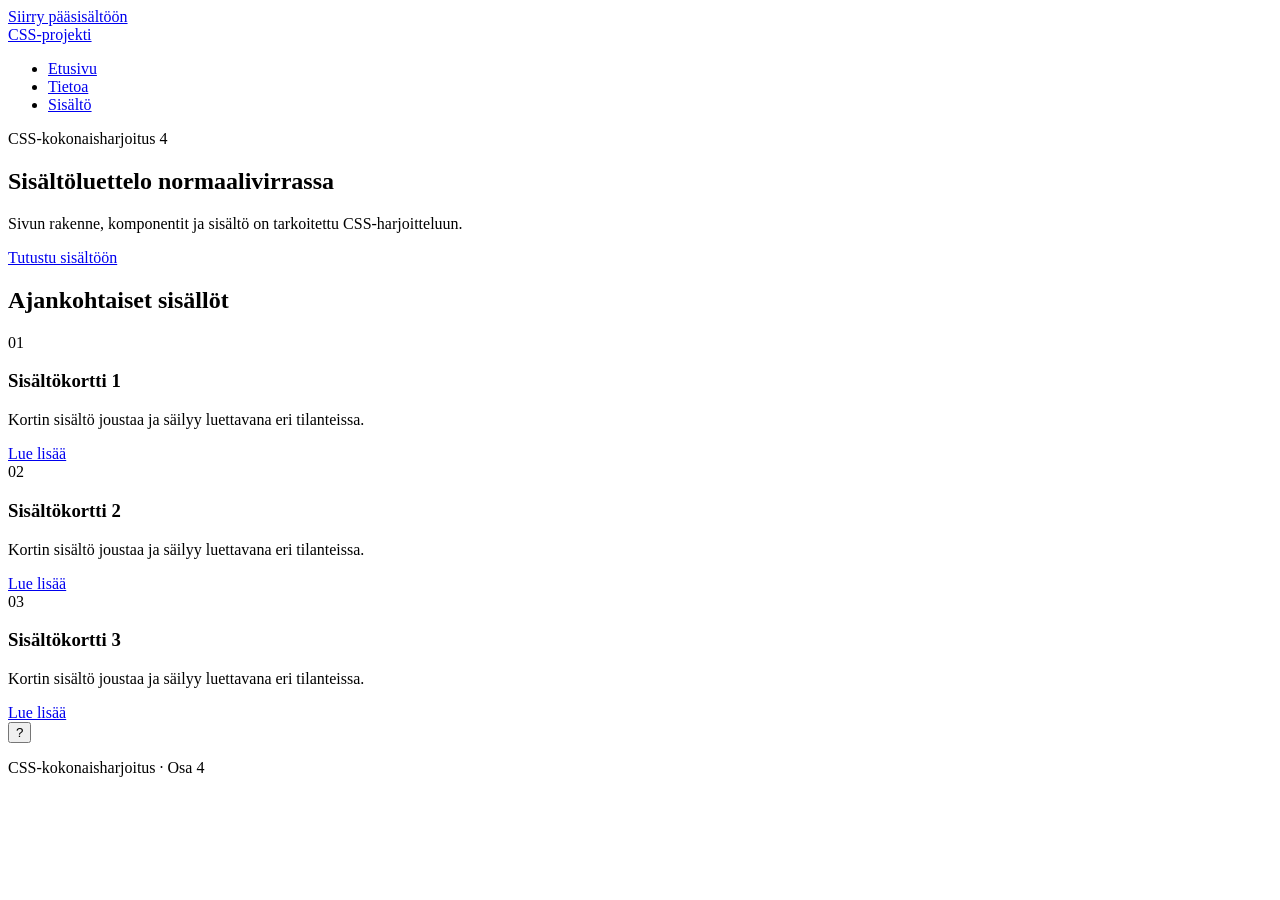
==== CSS-aloitustiedostot-Osat1-20/CSS-aloitustiedostot-Osat1-20/osa4-css-kokonaisharjoitus/index.html @ 395ceeda "aloitustiedostot." ====
<!DOCTYPE html>
<html lang="fi">
<head>
  <meta charset="UTF-8">
  <meta name="viewport" content="width=device-width, initial-scale=1.0">
  <title>Sisältöluettelo normaalivirrassa</title>
  <link rel="stylesheet" href="css/styles.css">
</head>
<body>
  <a class="skip-link" href="#main-content">Siirry pääsisältöön</a>
  <header class="site-header" id="top">
    <a class="brand" href="index.html">CSS-projekti</a>
    <nav aria-label="Päänavigaatio">
      <ul class="nav-list">
        <li><a href="index.html" aria-current="page">Etusivu</a></li>
        <li><a href="pages/tietoa.html">Tietoa</a></li>
        <li><a href="#cards">Sisältö</a></li>
        
      </ul>
    </nav>
  </header>
  <main id="main-content">
    <section class="hero">
      <p class="eyebrow">CSS-kokonaisharjoitus 4</p>
      <h1>Sisältöluettelo normaalivirrassa</h1>
      <p class="hero__lead">Sivun rakenne, komponentit ja sisältö on tarkoitettu CSS-harjoitteluun.</p>
      <a class="button button--primary" href="#cards">Tutustu sisältöön</a>
    </section>
    <section class="content-section" id="cards">
      <h2>Ajankohtaiset sisällöt</h2>
      <div class="card-list">
      <article class="card">
        <span class="card__badge">01</span>
        <h3 class="card__title">Sisältökortti 1</h3>
        <p class="card__text">Kortin sisältö joustaa ja säilyy luettavana eri tilanteissa.</p>
        <a class="button" href="#">Lue lisää</a>
      </article>
      <article class="card card--featured">
        <span class="card__badge">02</span>
        <h3 class="card__title">Sisältökortti 2</h3>
        <p class="card__text">Kortin sisältö joustaa ja säilyy luettavana eri tilanteissa.</p>
        <a class="button" href="#">Lue lisää</a>
      </article>
      <article class="card">
        <span class="card__badge">03</span>
        <h3 class="card__title">Sisältökortti 3</h3>
        <p class="card__text">Kortin sisältö joustaa ja säilyy luettavana eri tilanteissa.</p>
        <a class="button" href="#">Lue lisää</a>
      </article>
      </div>
    </section>
  </main>
  <button class="help-button" type="button" aria-label="Avaa ohje">?</button>
  <footer class="site-footer"><p>CSS-kokonaisharjoitus · Osa 4</p></footer>
</body>
</html>
---- CSS-aloitustiedostot-Osat1-20/CSS-aloitustiedostot-Osat1-20/osa4-css-kokonaisharjoitus/css/styles.css ----
/* CSS-kokonaisharjoitus, osa 4 */

/* Aloita CSS:n kirjoittaminen tämän kommentin alta. */
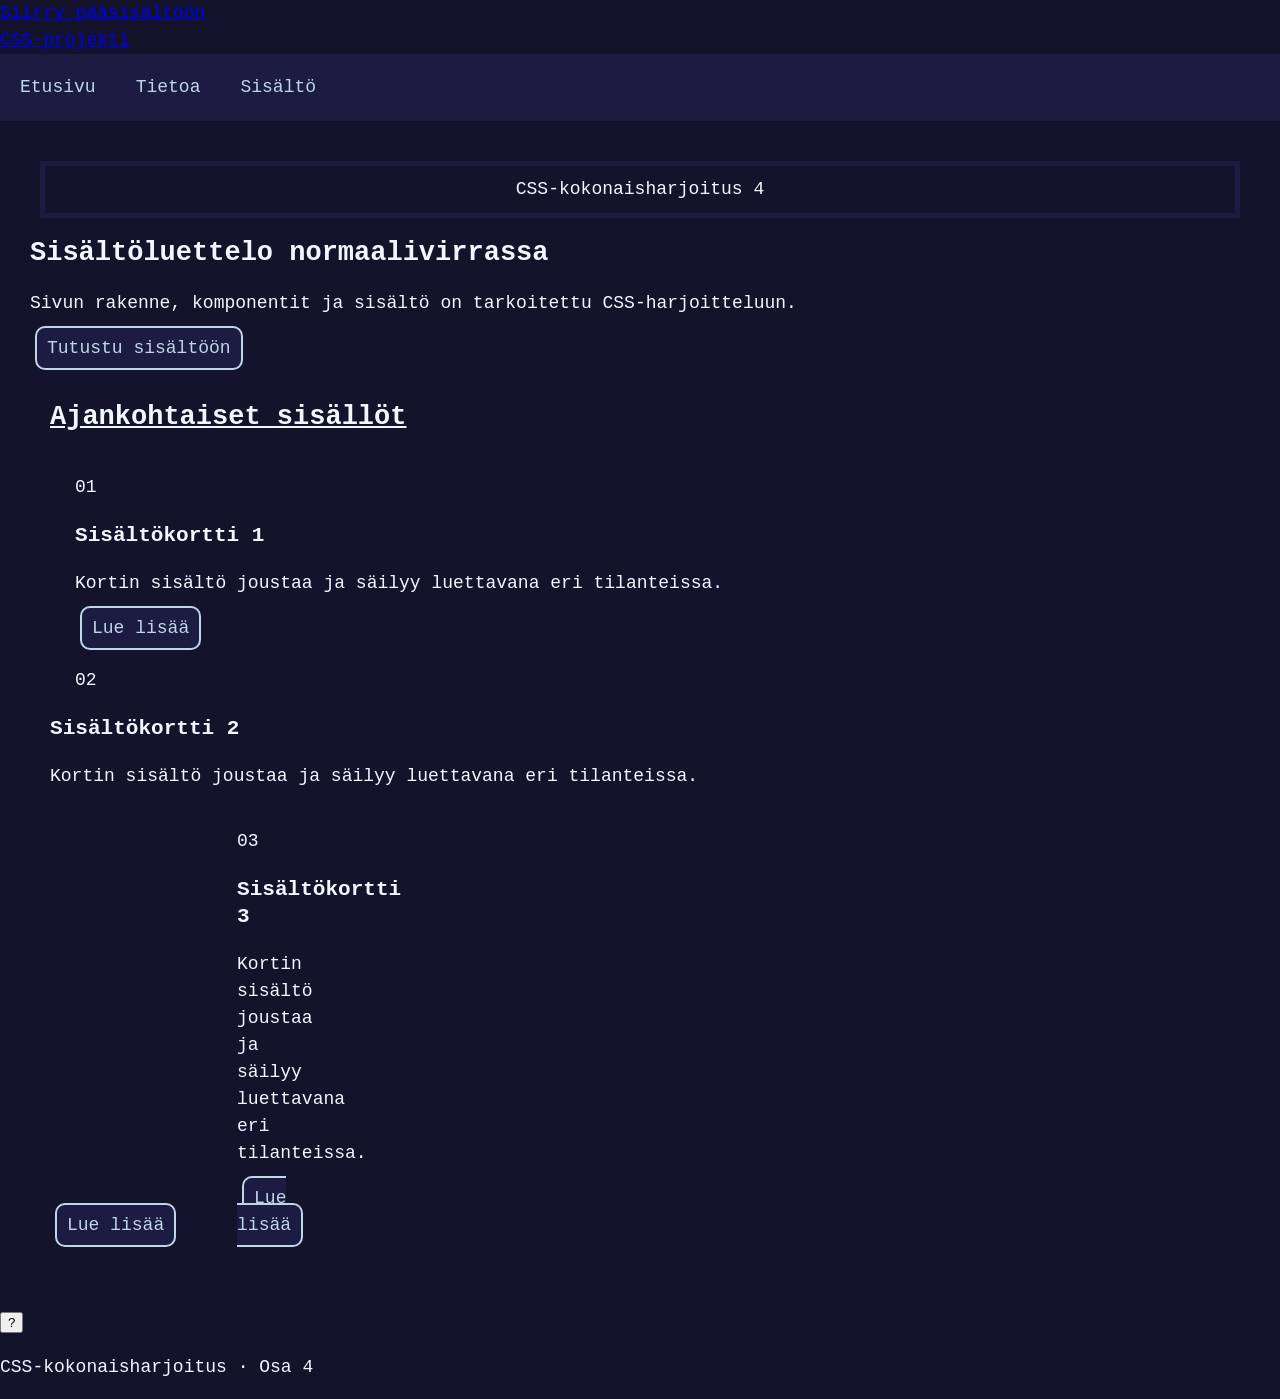
==== commit e814bdac: "22.9. tehtäviä" ====
--- a/CSS-aloitustiedostot-Osat1-20/CSS-aloitustiedostot-Osat1-20/osa4-css-kokonaisharjoitus/index.html
+++ b/CSS-aloitustiedostot-Osat1-20/CSS-aloitustiedostot-Osat1-20/osa4-css-kokonaisharjoitus/index.html
@@ -29,24 +29,24 @@
     <section class="content-section" id="cards">
       <h2>Ajankohtaiset sisällöt</h2>
       <div class="card-list">
-      <article class="card">
-        <span class="card__badge">01</span>
-        <h3 class="card__title">Sisältökortti 1</h3>
-        <p class="card__text">Kortin sisältö joustaa ja säilyy luettavana eri tilanteissa.</p>
-        <a class="button" href="#">Lue lisää</a>
-      </article>
-      <article class="card card--featured">
-        <span class="card__badge">02</span>
-        <h3 class="card__title">Sisältökortti 2</h3>
-        <p class="card__text">Kortin sisältö joustaa ja säilyy luettavana eri tilanteissa.</p>
-        <a class="button" href="#">Lue lisää</a>
-      </article>
-      <article class="card">
-        <span class="card__badge">03</span>
-        <h3 class="card__title">Sisältökortti 3</h3>
-        <p class="card__text">Kortin sisältö joustaa ja säilyy luettavana eri tilanteissa.</p>
-        <a class="button" href="#">Lue lisää</a>
-      </article>
+        <article class="card1">
+          <span class="card__badge">01</span>
+          <h3 class="card__title">Sisältökortti 1</h3>
+          <p class="card__text">Kortin sisältö joustaa ja säilyy luettavana eri tilanteissa.</p>
+          <a class="button" href="#">Lue lisää</a>
+        </article>
+        <article class="card2 card--featured">
+          <span class="card__badge">02</span>
+          <h3 class="card__title">Sisältökortti 2</h3>
+          <p class="card__text">Kortin sisältö joustaa ja säilyy luettavana eri tilanteissa.</p>
+          <a class="button" href="#">Lue lisää</a>
+        </article>
+        <article class="card3">
+          <span class="card__badge">03</span>
+          <h3 class="card__title">Sisältökortti 3</h3>
+          <p class="card__text">Kortin sisältö joustaa ja säilyy luettavana eri tilanteissa.</p>
+          <a class="button" href="#">Lue lisää</a>
+        </article>
       </div>
     </section>
   </main>
--- a/CSS-aloitustiedostot-Osat1-20/CSS-aloitustiedostot-Osat1-20/osa4-css-kokonaisharjoitus/css/styles.css
+++ b/CSS-aloitustiedostot-Osat1-20/CSS-aloitustiedostot-Osat1-20/osa4-css-kokonaisharjoitus/css/styles.css
@@ -1,3 +1,90 @@
 /* CSS-kokonaisharjoitus, osa 4 */
 
 /* Aloita CSS:n kirjoittaminen tämän kommentin alta. */
+
+body {
+    margin: 0;
+    font-family: 'Courier New', Courier, monospace;
+    font-size: 18px;
+    line-height: 1.5em;
+    color: aliceblue;
+    background-color: rgb(19, 19, 44);
+}
+
+ul {
+    list-style-type: none;
+    margin: 0;
+    padding: 0;
+    overflow: hidden;
+    background-color: rgb(28, 28, 66);
+}
+
+ul li {
+    float: left;
+}
+
+ul li a {
+    display: block;
+    text-align: center;
+    padding: 20px;
+    text-decoration: none;
+    font-size: large;
+    color: rgb(192, 213, 231);
+}
+
+ul li a:hover {
+    font-size: larger;
+    color: aliceblue;
+}
+
+.eyebrow {
+    display: block;
+    text-align: center;
+    margin: 10px;
+    padding: 10px;
+    border: solid 5px rgb(28, 28, 66);
+}
+
+main {
+    display: block;
+    margin: 20px;
+    padding: 10px;
+}
+
+.button {
+    text-decoration: none;
+    color: rgb(192, 213, 231);
+    margin: 5px;
+    padding: 10px;
+    background-color: rgb(28, 28, 66);
+    border: solid 2px rgb(192, 213, 231);
+    border-radius: 10px;
+}
+
+.content-section {
+    margin: 10px;
+    padding: 10px;
+    justify-content: space-around;
+}
+
+h2 {
+    text-decoration: underline;
+}
+
+.card1 {
+    margin: 5px;
+    padding: 20px;
+    display: block;
+}
+
+.card2 {
+    margin: 5px;
+    padding: 20px;
+    display: inline;
+}
+
+.card3 {
+    max-width: 5px;
+    padding: 20px;
+    display: inline-block;
+}
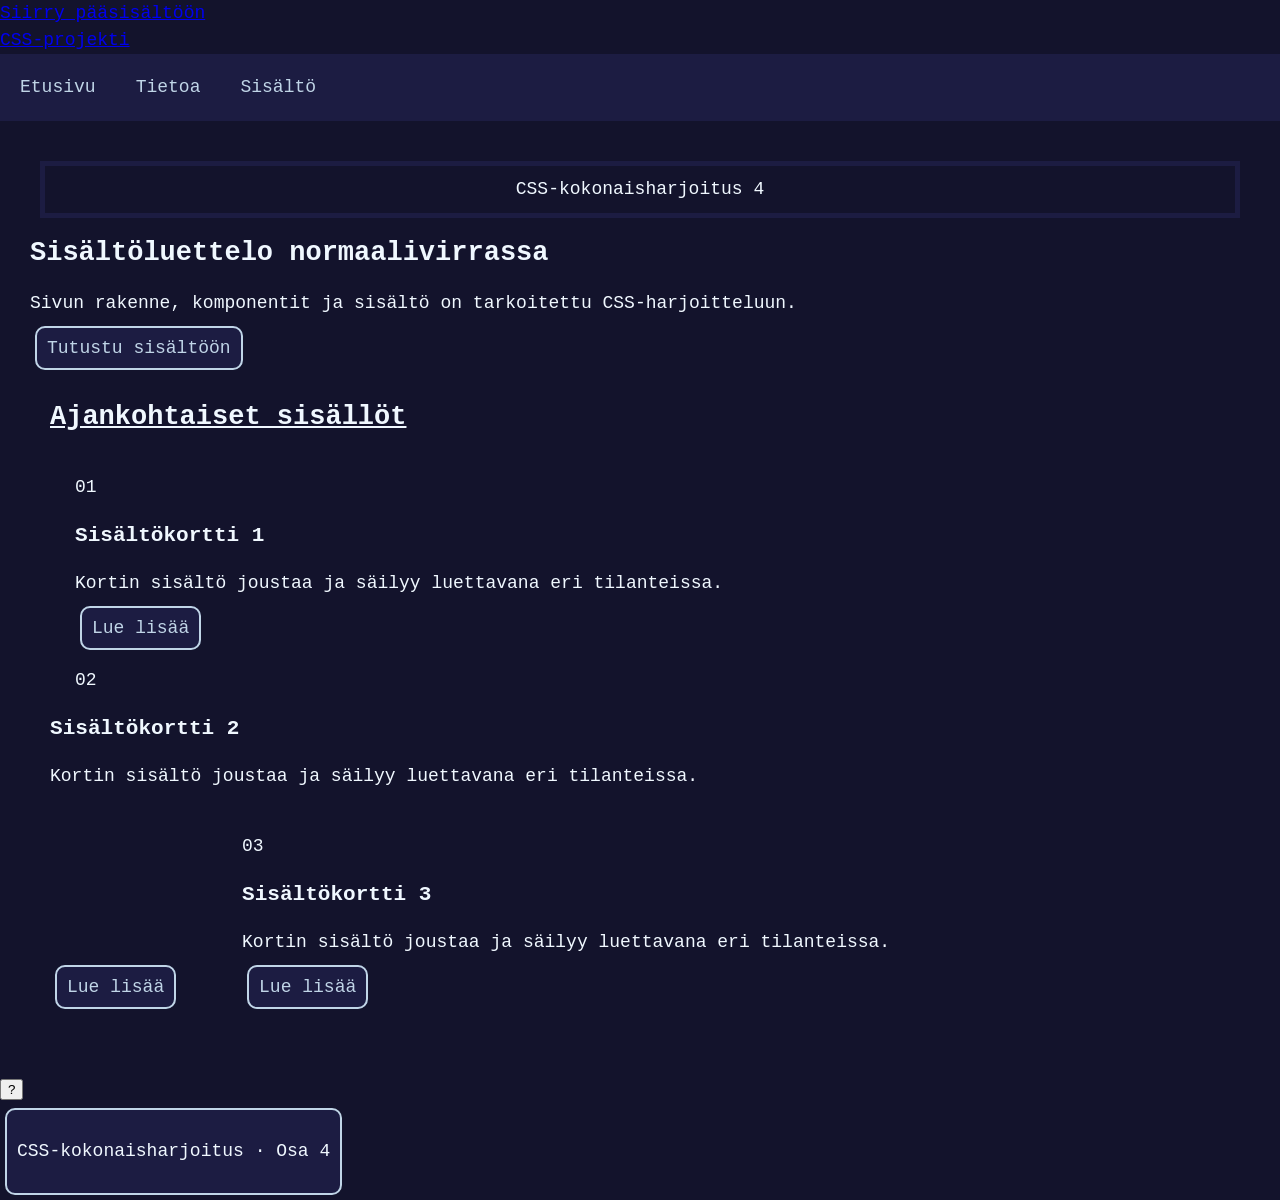
==== commit 8e88558b: "osa-4 valmis" ====
--- a/CSS-aloitustiedostot-Osat1-20/CSS-aloitustiedostot-Osat1-20/osa4-css-kokonaisharjoitus/index.html
+++ b/CSS-aloitustiedostot-Osat1-20/CSS-aloitustiedostot-Osat1-20/osa4-css-kokonaisharjoitus/index.html
@@ -35,7 +35,7 @@
           <p class="card__text">Kortin sisältö joustaa ja säilyy luettavana eri tilanteissa.</p>
           <a class="button" href="#">Lue lisää</a>
         </article>
-        <article class="card2 card--featured">
+        <article class="card2">
           <span class="card__badge">02</span>
           <h3 class="card__title">Sisältökortti 2</h3>
           <p class="card__text">Kortin sisältö joustaa ja säilyy luettavana eri tilanteissa.</p>
--- a/CSS-aloitustiedostot-Osat1-20/CSS-aloitustiedostot-Osat1-20/osa4-css-kokonaisharjoitus/css/styles.css
+++ b/CSS-aloitustiedostot-Osat1-20/CSS-aloitustiedostot-Osat1-20/osa4-css-kokonaisharjoitus/css/styles.css
@@ -84,7 +84,25 @@
 }
 
 .card3 {
-    max-width: 5px;
+    margin: 5px;
     padding: 20px;
     display: inline-block;
 }
+
+footer {
+    margin: 5px;
+    padding: 10px;
+    width: fit-content;
+    background-color: rgb(28, 28, 66);
+    border: solid 2px rgb(192, 213, 231);
+    border-radius: 10px;
+}
+
+footer a {
+    text-decoration: none;
+    color: rgb(192, 213, 231);
+}
+
+footer a:hover {
+    color: rgb(212, 223, 233);
+}
